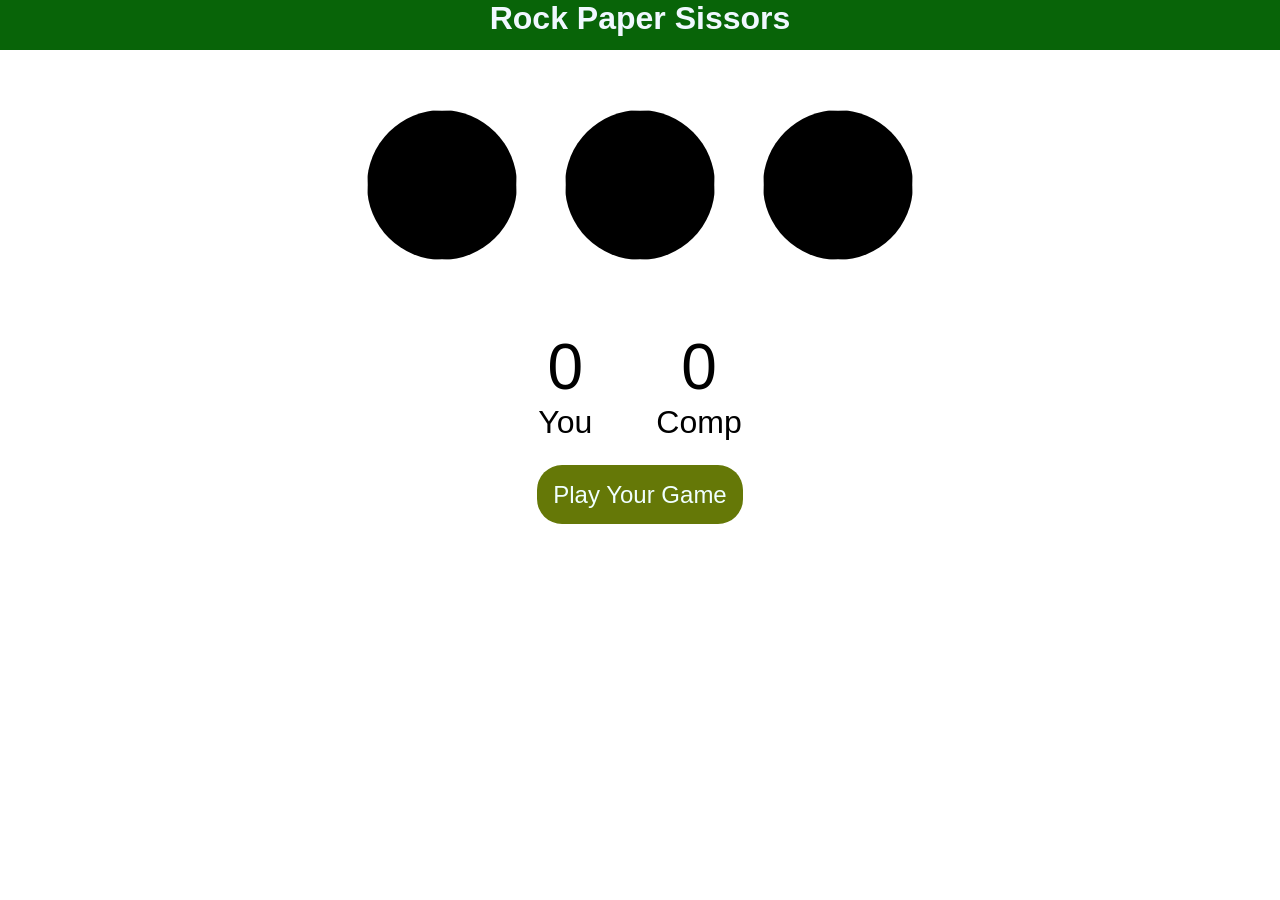
==== Game Project.html @ f98bea37 "Add files via upload" ====
<!DOCTYPE html>
<html lang="en">
<head>
    <meta charset="UTF-8">
    <meta name="viewport" content="width=device-width, initial-scale=1.0">
    <title>Rock Paper Sissors Game</title>
    <link rel="stylesheet" href="style.css">
</head>
<body>
    <h1>Rock Paper Sissors</h1>
    <div class="choices">
        <div class="choice" id="rock">
            <img src="https://www.vhv.rs/dpng/d/98-985146_close-hand-emoji-hd-png-download.png" />
        </div>
        <div class="choice" id="paper">
            <img src="https://encrypted-tbn0.gstatic.com/images?q=tbn:ANd9GcTS6fnrQRxQGWW0G5c8tyXNigYpRZR2Rk5zU8iPULavuw&s=10"/>
        </div>
        <div class="choice" id="scissor">
            <img src="https://grammarmean.com/wp-content/uploads/2026/02/Thumbs-Up-Emoji-Meaning-What-It-Really-Says-In-Daily-Chats.webp"/>
        </div>
    </div>
    <div class="score-board">
        <div class="score" >
            <p id="user-score">0</p>
            <p>You</p>
             </div>
            <div class="score">
                <p id="comp-score">0</p>
                <p>Comp</p>
        </div>
    </div>
    <div class="message-container">
    <div class="msg">Play Your Game
        </div>
    </div>
    <script src="script.js"></script>
</body>
</html>
---- style.css ----
*{
 font-family: 'Lucida Sans', 'Lucida Sans Regular', 'Lucida Grande', 'Lucida Sans Unicode', Geneva, Verdana, sans-serif;
    margin: 0px;
    padding: 0px;
    text-align: center;
}
h1{
    background-color: #086408;
    color: aliceblue;
    height: 50px;
}
.choice{
    height: 150px;
    width: 150px;
text-align: center;
justify-content: center;
border-radius: 100px;
}
.choice:hover{
    opacity: 0.5;
    cursor: pointer;
 border: 4px solid black;
}

img{
    height: 150px;
    width: 150px;
    object-fit: cover;
  border-radius: 100px;
  background-color: black;
  
}
.choices{
    display: flex;
    justify-content: center;
    margin-top: 60px;
    align-items: center;
    gap: 3rem;
}
.score-board:hover{
    cursor: pointer;
}
.score-board{
    margin-top: 70px;
    display: flex;
    gap: 4rem;
    align-items: center;
    text-align: center;
    justify-content: center;
    font-size: larger;


}
p{
    font-size: 2rem;
}
#user-score,#comp-score{
font-size: 4rem;
}
.message-container{
    margin-top: 40px;
}
.message-container{
    cursor: pointer;
}
.msg{
    margin-top: 35px;
    background-color: #657807;
    height: 40px;
   align-content:  center;
   color:azure;
   font-size: 1.5rem;
   display: inline;
   padding: 1rem;
   border-radius: 25px;
}
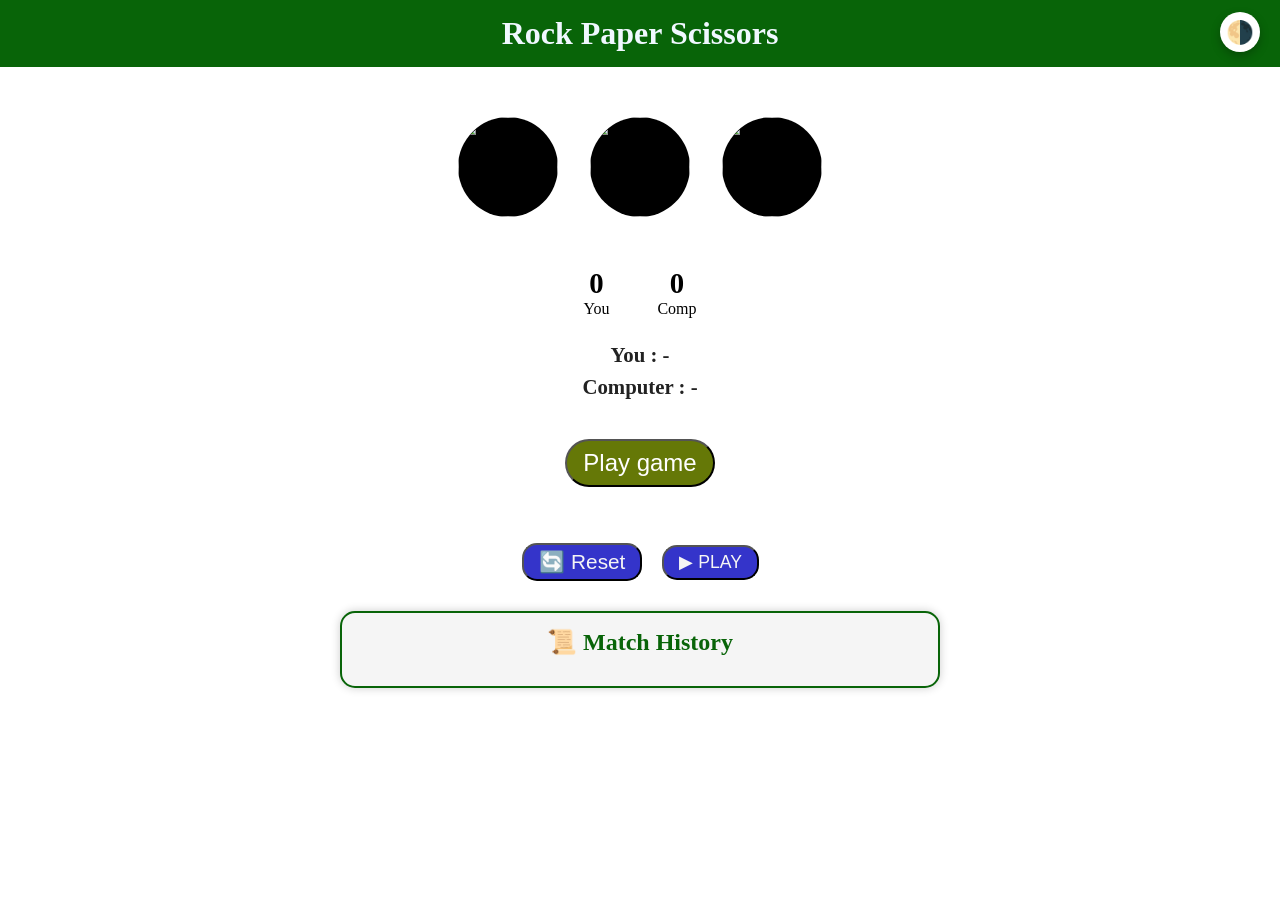
==== commit e8432331: "Add files via upload" ====
--- a/Game Project.html
+++ b/Game Project.html
@@ -1,38 +1,62 @@
 <!DOCTYPE html>
 <html lang="en">
+
 <head>
     <meta charset="UTF-8">
     <meta name="viewport" content="width=device-width, initial-scale=1.0">
     <title>Rock Paper Sissors Game</title>
     <link rel="stylesheet" href="style.css">
 </head>
+
 <body>
-    <h1>Rock Paper Sissors</h1>
+   <h1>
+    Rock Paper Scissors
+    <div id="theme-toggle">🌗</div>
+</h1>
     <div class="choices">
         <div class="choice" id="rock">
             <img src="https://www.vhv.rs/dpng/d/98-985146_close-hand-emoji-hd-png-download.png" />
         </div>
         <div class="choice" id="paper">
-            <img src="https://encrypted-tbn0.gstatic.com/images?q=tbn:ANd9GcTS6fnrQRxQGWW0G5c8tyXNigYpRZR2Rk5zU8iPULavuw&s=10"/>
+            <img
+                src="https://encrypted-tbn0.gstatic.com/images?q=tbn:ANd9GcTS6fnrQRxQGWW0G5c8tyXNigYpRZR2Rk5zU8iPULavuw&s=10" />
         </div>
         <div class="choice" id="scissor">
-            <img src="https://grammarmean.com/wp-content/uploads/2026/02/Thumbs-Up-Emoji-Meaning-What-It-Really-Says-In-Daily-Chats.webp"/>
+            <img
+                src="https://grammarmean.com/wp-content/uploads/2026/02/Thumbs-Up-Emoji-Meaning-What-It-Really-Says-In-Daily-Chats.webp" />
         </div>
     </div>
     <div class="score-board">
-        <div class="score" >
+        <div class="score">
             <p id="user-score">0</p>
             <p>You</p>
-             </div>
-            <div class="score">
-                <p id="comp-score">0</p>
-                <p>Comp</p>
+        </div>
+        <div class="score">
+            <p id="comp-score">0</p>
+            <p>Comp</p>
         </div>
     </div>
+
+    <div class="choice-display">
+        <p id="user-choice">You : -</p>
+        <p id="comp-choice">Computer : -</p>
+    </div>
+
     <div class="message-container">
-    <div class="msg">Play Your Game
-        </div>
+        <button class="msg">Play game </button>
     </div>
+    <br><br>
+    <div class="buttons">
+        <button id="reset">🔄 Reset</button>
+        <button class="play-btn">▶ PLAY</button>
+    </div>
+    <div id="countdown"></div>
+    <div class="history-container">
+        <h2>📜 Match History</h2>
+        <div id="history"></div>
+    </div>
+
     <script src="script.js"></script>
 </body>
+
 </html>
--- a/style.css
+++ b/style.css
@@ -1,76 +1,520 @@
-*{
- font-family: 'Lucida Sans', 'Lucida Sans Regular', 'Lucida Grande', 'Lucida Sans Unicode', Geneva, Verdana, sans-serif;
-    margin: 0px;
-    padding: 0px;
-    text-align: center;
-}
-h1{
+* {
+    margin: 0;
+    padding: 0;
+    box-sizing: border-box;
+}
+
+body {
+    width: 100%;
+    overflow-x: hidden;
+}
+
+h1 {
+    font-family: serif;
     background-color: #086408;
     color: aliceblue;
-    height: 50px;
-}
-.choice{
-    height: 150px;
-    width: 150px;
-text-align: center;
-justify-content: center;
-border-radius: 100px;
-}
-.choice:hover{
-    opacity: 0.5;
-    cursor: pointer;
- border: 4px solid black;
-}
-
-img{
-    height: 150px;
-    width: 150px;
-    object-fit: cover;
-  border-radius: 100px;
-  background-color: black;
-  
-}
-.choices{
+    text-align: center;
+    position: relative;
+    padding: 15px;
+    font-size: 2rem;
+}
+
+.choices {
     display: flex;
     justify-content: center;
-    margin-top: 60px;
+    align-items: center;
+    gap: 2rem;
+    margin-top: 50px;
+    flex-wrap: wrap;
+}
+
+.choice {
+    width: clamp(50px, 10vw, 100px);
+    height: clamp(50px, 10vw, 100px);
+    border-radius: 50%;
+    display: flex;
+    justify-content: center;
+    align-items: center;
+}
+
+.choice:hover {
+    opacity: 0.7;
+    cursor: pointer;
+    border: 4px solid black;
+}
+
+img {
+    width: 100%;
+    height: 100%;
+    object-fit: cover;
+    border-radius: 50%;
+    background-color: black;
+}
+
+.score-board {
+    display: flex;
+    justify-content: center;
     align-items: center;
     gap: 3rem;
-}
-.score-board:hover{
+    margin-top: 50px;
+}
+
+.score {
+    text-align: center;
+}
+
+#user-score,
+#comp-score {
+    font-size: 1.80rem;
+    font-weight: bold;
+}
+
+.score p {
+    font-size: 1rem;
+}
+
+.message-container {
+    text-align: center;
+    margin-top: 40px;
+    padding: 0 10px;
+}
+
+.msg {
+    background-color: #657807;
+    color: white;
+    font-size: 1.5rem;
+    padding: 8px 16px;
+    border-radius: 25px;
+    display: inline-block;
+    max-width: 70%;
+    word-wrap: break-word;
+}
+
+/* Mobile */
+@media (max-width: 600px) {
+
+    .choices {
+        gap: 1rem;
+        margin-top: 30px;
+    }
+
+    .score-board {
+        margin-top: 35px;
+        gap: 2rem;
+    }
+
+    .msg {
+        width: 95%;
+    }
+}
+
+/* Very Small Devices */
+@media (max-width: 350px) {
+
+    .choices {
+        flex-direction: column;
+    }
+
+    .score-board {
+        gap: 1rem;
+    }
+}
+
+#reset {
+    background-color: rgb(52, 52, 202);
+    margin-left: 40%;
+    font-size: 1.5rem;
+    color: whitesmoke;
+    border-radius: 14px;
+
+}
+
+/* Choice Display */
+
+.choice-display {
+    text-align: center;
+    margin-top: 25px;
+}
+
+#user-choice,
+#comp-choice {
+    font-size: 1.3rem;
+    font-weight: bold;
+    margin-top: 8px;
+    color: #222;
+}
+
+/* Reset Button */
+
+#reset {
+    background-color: rgb(52, 52, 202);
+    font-size: 1.3rem;
+    color: whitesmoke;
+    border-radius: 15px;
+    padding: 5px 15px;
+    transition: all 0.3s ease;
+    margin-left: 43%;
+}
+
+#reset:hover {
+    background-color: rgb(30, 30, 170);
     cursor: pointer;
-}
-.score-board{
-    margin-top: 70px;
+    transform: scale(1.02);
+    box-shadow: 0px 0px 15px rgba(0, 0, 0, 0.3);
+}
+
+.play-btn {
+    background-color: rgb(52, 52, 202);
+    font-size: 1.1rem;
+    color: whitesmoke;
+    border-radius: 15px;
+    padding: 5px 15px;
+    transition: all 0.3s ease;
+
+}
+
+.buttons {
+    gap: 20px;
     display: flex;
-    gap: 4rem;
+}
+
+/* Message Hover */
+
+.msg:hover {
+    cursor: pointer;
+    transform: scale(1.03);
+    transition: 0.3s;
+    box-shadow: 0px 0px 15px rgba(0, 0, 0, 0.4);
+}
+
+@media (max-width:768px) {
+
+    #reset {
+        margin-left: 0;
+        display: block;
+        margin: 20px auto;
+        font-size: 1.5rem;
+    }
+
+    #user-choice,
+    #comp-choice {
+        font-size: 1.1rem;
+    }
+}
+
+@media (max-width:600px) {
+
+    #reset {
+        font-size: 1.2rem;
+        padding: 8px 12px;
+    }
+
+    #user-choice,
+    #comp-choice {
+        font-size: 1rem;
+    }
+}
+
+@media (max-width:350px) {
+
+    #reset {
+        width: 80%;
+        font-size: 1rem;
+    }
+
+    #user-choice,
+    #comp-choice {
+        font-size: 0.9rem;
+    }
+}
+
+/* Play Button */
+
+.play-btn {
+    background-color: rgb(52, 52, 202);
+    font-size: 1.1rem;
+    color: whitesmoke;
+    border-radius: 15px;
+    padding: 5px 15px;
+    transition: all 0.3s ease;
+}
+
+.play-btn:hover {
+    background-color: rgb(30, 30, 170);
+    cursor: pointer;
+    transform: scale(1.02);
+    box-shadow: 0px 0px 15px rgba(0, 0, 0, 0.3);
+}
+
+/* Buttons Container */
+
+.buttons {
+    display: flex;
+    justify-content: center;
     align-items: center;
+    gap: 20px;
+    margin-top: 20px;
+    margin-right: 30%;
+}
+
+/* Tablet */
+
+@media (max-width: 768px) {
+
+    .buttons {
+        gap: 15px;
+    }
+
+    .play-btn {
+        font-size: 1.2rem;
+        padding: 8px 15px;
+    }
+}
+
+/* Mobile */
+
+@media (max-width: 600px) {
+
+    .buttons {
+        flex-direction: column;
+        gap: 12px;
+        width: 100%;
+    }
+
+    .play-btn {
+        width: 80%;
+        font-size: 1.1rem;
+        padding: 10px;
+    }
+}
+
+/* Very Small Devices */
+
+@media (max-width: 350px) {
+
+    .buttons {
+        gap: px;
+    }
+
+    .play-btn {
+        width: 90%;
+        font-size: 1rem;
+        padding: 8px;
+    }
+}
+
+#countdown {
+    position: fixed;
+    top: 65%;
+    left: 50%;
+    transform: translate(-50%, -50%);
+
+    font-size: 3rem;
+    font-weight: bold;
+    color: rgb(120, 94, 181);
+    /* backdrop-filter: blur(1px); */
+
+    padding: 20px 50px;
+    border-radius: 50%;
+
+    z-index: 9999;
+    display: none;
+    pointer-events: none;
+}
+
+.animate-count {
+    animation: countdownZoom 1s ease-in-out;
+}
+
+.animate-count {
+    animation: countdownZoom 1.2s ease-out;
+}
+
+@keyframes countdownZoom {
+
+    0% {
+        transform: translate(-50%, -50%) scale(0.1);
+        opacity: 0;
+    }
+
+    30% {
+        transform: translate(-50%, -50%) scale(1);
+        opacity: 1;
+    }
+
+    70% {
+        transform: translate(-50%, -50%) scale(2);
+        opacity: 1;
+    }
+
+    100% {
+        transform: translate(-50%, -50%) scale(2.5);
+        opacity: 0;
+    }
+}
+
+/* match history */
+
+.history-container {
+    width: 80%;
+    max-width: 600px;
+    margin: 30px auto;
+    padding: 15px;
+
+    background: #f5f5f5;
+    border: 2px solid #086408;
+    border-radius: 15px;
+
+    box-shadow: 0 0 10px rgba(0, 0, 0, 0.2);
+}
+
+.history-container h2 {
     text-align: center;
+    color: #086408;
+    margin-bottom: 15px;
+    font-size: 1.5rem;
+}
+
+#history {
+    max-height: 250px;
+    overflow-y: auto;
+    padding-right: 5px;
+}
+
+#history p {
+    background: white;
+    padding: 10px;
+    margin: 8px 0;
+
+    border-left: 5px solid #086408;
+    border-radius: 8px;
+
+    font-weight: bold;
+    color: #222;
+    word-wrap: break-word;
+    transition: 0.3s;
+}
+
+#history p:hover {
+    transform: scale(1.02);
+    box-shadow: 0 0 8px rgba(0, 0, 0, 0.15);
+}
+
+/* tablets */
+
+@media (max-width:768px) {
+
+    .history-container {
+        width: 95%;
+        padding: 12px;
+    }
+
+    .history-container h2 {
+        font-size: 1.3rem;
+    }
+
+    #history p {
+        font-size: 0.95rem;
+        padding: 9px;
+    }
+}
+
+/* MOBILE */
+
+@media (max-width:600px) {
+
+    .history-container {
+        width: 95%;
+        margin-top: 20px;
+        padding: 10px;
+    }
+
+    .history-container h2 {
+        font-size: 1.2rem;
+    }
+
+    #history {
+        max-height: 200px;
+    }
+
+    #history p {
+        font-size: 0.9rem;
+        padding: 8px;
+    }
+}
+
+/* VERY SMALL DEVICES */
+
+@media (max-width:350px) {
+
+    .history-container {
+        width: 98%;
+        padding: 8px;
+    }
+
+    .history-container h2 {
+        font-size: 1rem;
+    }
+
+    #history p {
+        font-size: 0.8rem;
+        padding: 6px;
+    }
+}
+
+
+
+/* Theme Toggle Button */
+
+#theme-toggle {
+    position: absolute;
+    top: 12px;
+    right: 20px;
+
+    width: 40px;
+    height: 40px;
+
+    border: none;
+    border-radius: 50%;
+
+    background: white;
+    color: black;
+
+    font-size: 1.4rem;
+    font-weight: bold;
+
+    display: flex;
     justify-content: center;
-    font-size: larger;
-
-
-}
-p{
-    font-size: 2rem;
-}
-#user-score,#comp-score{
-font-size: 4rem;
-}
-.message-container{
-    margin-top: 40px;
-}
-.message-container{
+    align-items: center;
+
     cursor: pointer;
-}
-.msg{
-    margin-top: 35px;
-    background-color: #657807;
-    height: 40px;
-   align-content:  center;
-   color:azure;
-   font-size: 1.5rem;
-   display: inline;
-   padding: 1rem;
-   border-radius: 25px;
+
+    box-shadow: 0 4px 10px rgba(0, 0, 0, 0.25);
+
+    transition: all 0.3s ease;
+
+    z-index: 100;
+}
+
+/* Hover Effect */
+.dark-mode #user-choice,
+.dark-mode #comp-choice {
+    color: #f5f5f5;
+}
+
+#theme-toggle:hover {
+    transform: scale(1.1) rotate(10deg);
+
+    box-shadow: 0 6px 18px rgba(0, 0, 0, 0.35);
+}
+
+/* Click Effect */
+
+#theme-toggle:active {
+    transform: scale(0.95);
+}
+
+.dark-mode {
+    background-color: #121212;
+    color: white;
 }
